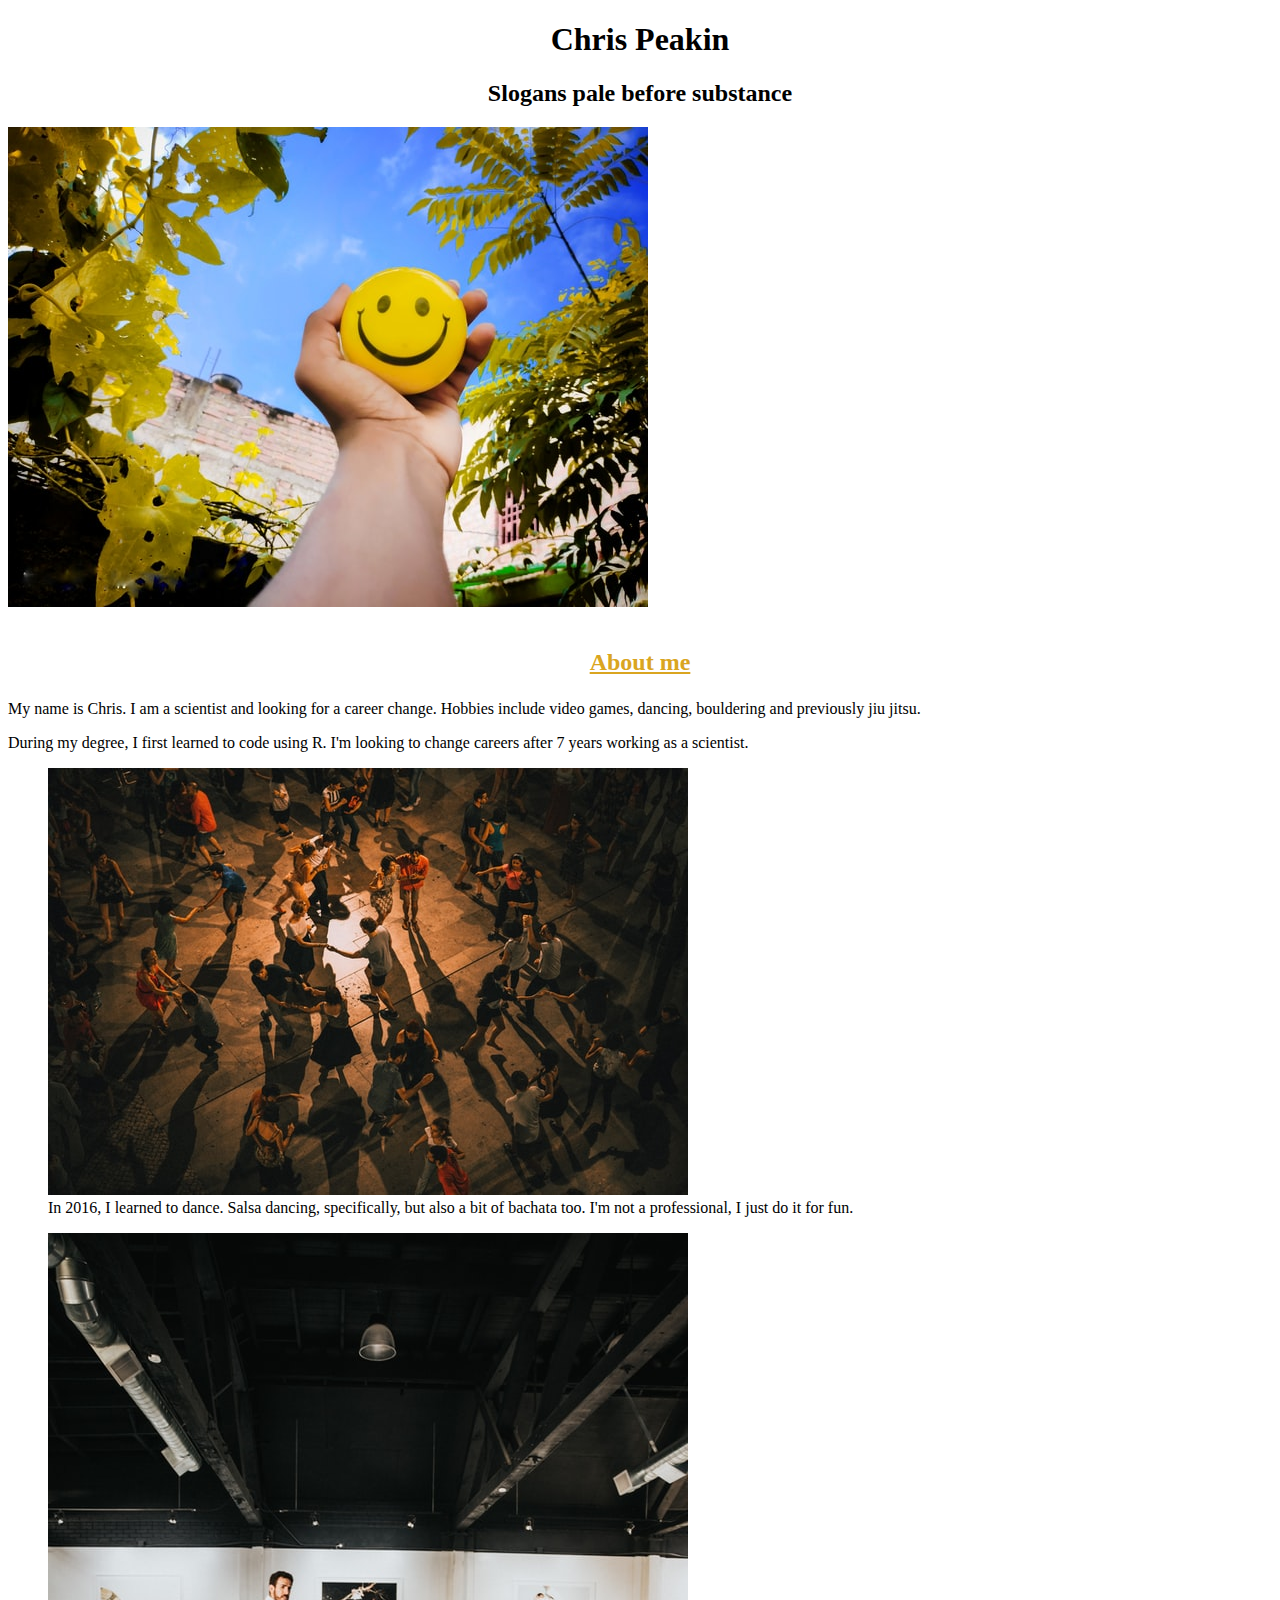
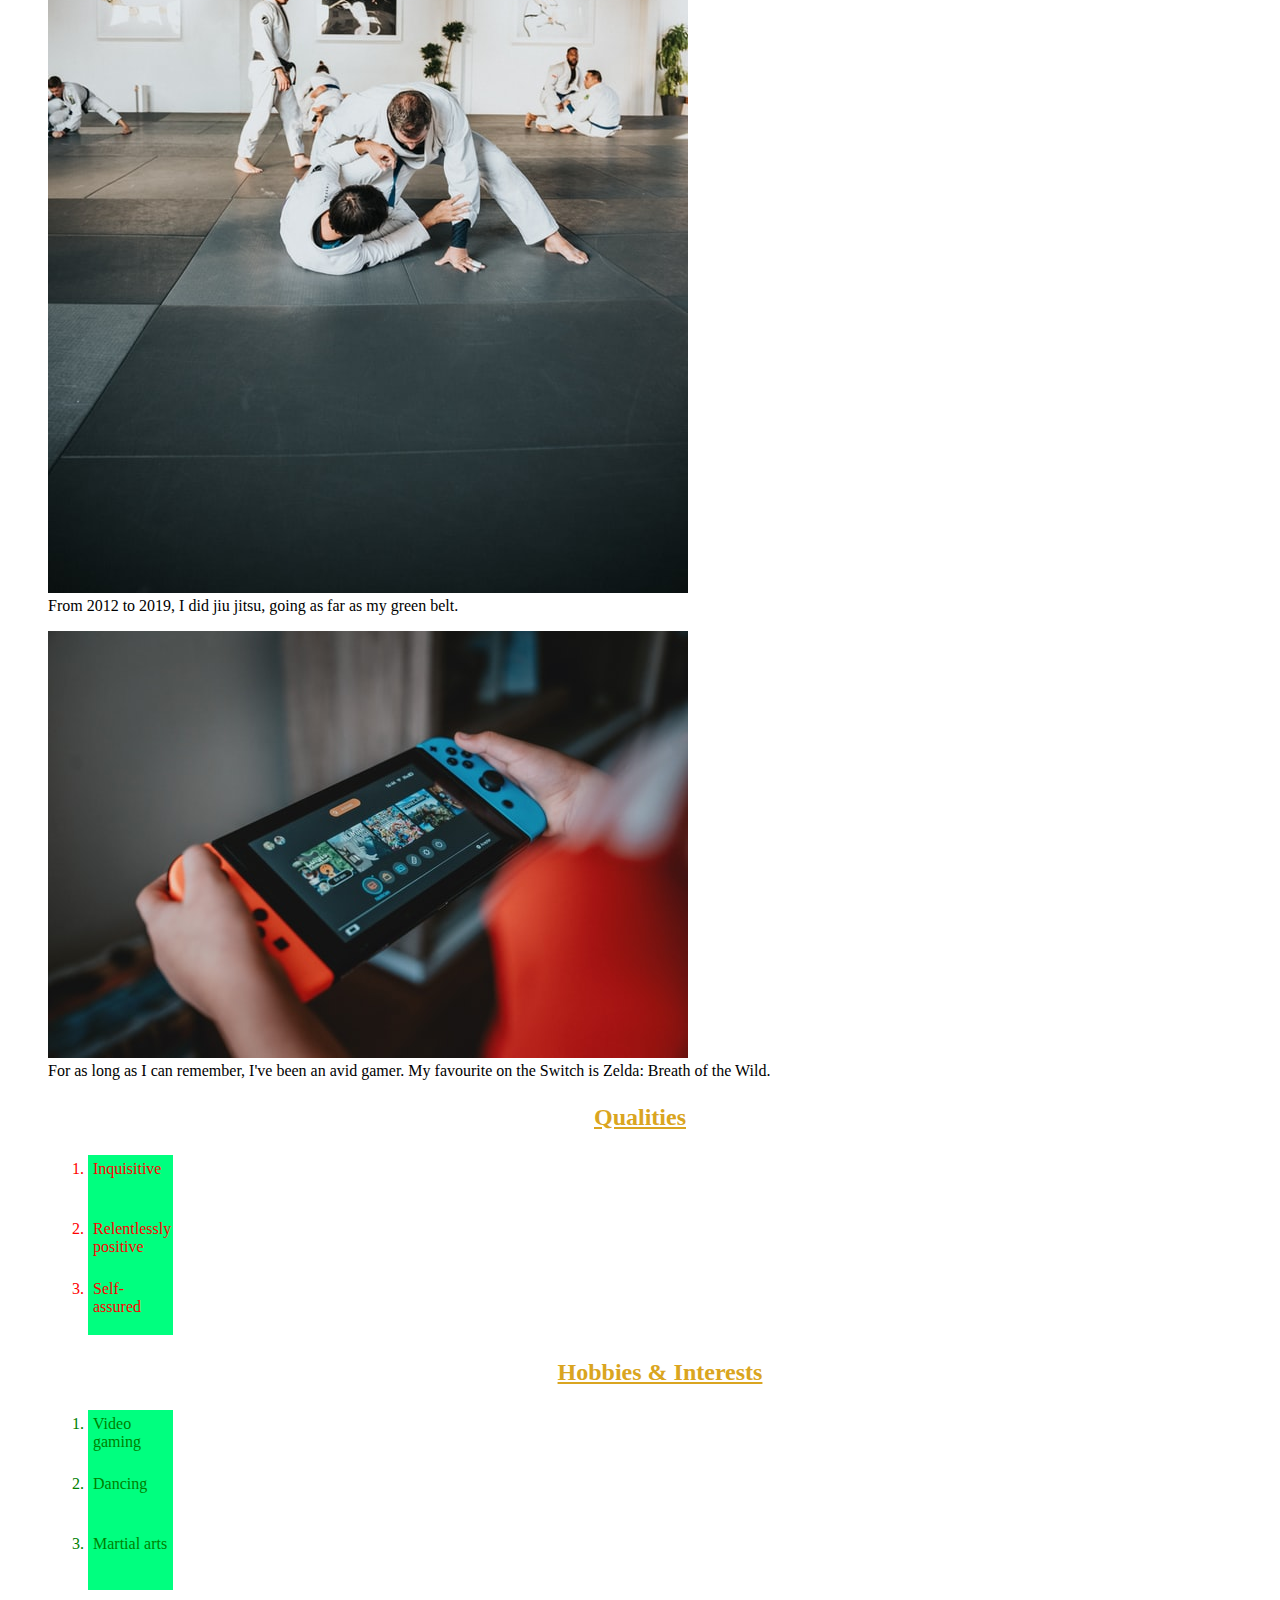
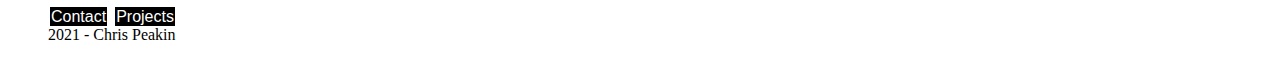
==== index.html @ b06236d5 "updated portfolio" ====
<!DOCTYPE html>
<html>
<head>
    <link rel="stylesheet" type="text/css" href="main.css">
    <title>Chris' Portfolio</title>
    <title></title>
</head>
<body>
    <header>
    <h1>Chris Peakin</h1>
    <h2>Slogans pale before substance</h2>
    <img src="images/me.png" alt="Chris photo" id="picture-of-me">
    </header>
    <br />
    <h3>About me</h3>
    <p>My name is Chris. I am a scientist and looking for a career change. Hobbies include video games, dancing, bouldering and previously jiu jitsu. </p>
    <p>During my degree, I first learned to code using R. I'm looking to change careers after 7 years working as a scientist.</p>
    <figure>
        <img src="images/ardian-lumi-6Woj_wozqmA-unsplash.jpg" alt="Dancing photo">
        <br />
        <figcaption>In 2016, I learned to dance. Salsa dancing, specifically, but also a bit of bachata too. I'm not a professional, I just do it for fun.</figcaption>
    </figure>
    <figure>
        <img src="images/nathan-dumlao-QMhc3D_zwJ0-unsplash.jpg" alt="Martial arts photo">
        <br />
        <figcaption>From 2012 to 2019, I did jiu jitsu, going as far as my green belt.</figcaption>
    </figure>
    <figure>
        <img src="images/alvaro-reyes-NOBH7Rq7ZN8-unsplash.jpg" alt="Switch photo">
        <br />
        <figcaption>For as long as I can remember, I've been an avid gamer. My favourite on the Switch is Zelda: Breath of the Wild.</figcaption>
    </figure>
    <h3>Qualities</h3>
        <ol class="quality">
        <ol>
            <li>Inquisitive</li>
            <li>Relentlessly positive</li>
            <li>Self-assured</li>
        </ol>
    <h3>Hobbies & Interests</h3>
    <ol class="hobby">
        <li>Video gaming</li>
        <li>Dancing</li>
        <li>Martial arts</li> 
    </ol>  
        <br/>
    <a href="./pages/contact.html" class="button">Contact</a>
    <a href="./pages/projects.html" class="button">Projects</a> 
    <br/>
    <footer>2021 - Chris Peakin</footer>
</body>
</html>
---- main.css ----
*{
    font-family: calibri;
}

#picture-of-me {
    display: flex;
    justify-content: right;
}

h1{
    text-align: center;
}

h2{
    text-align: center;
}

h3 {
    text-align: center;
    color: goldenrod;
    text-decoration: underline;
    font-size: 24px;
}

.quality li{
    width: 75px;
    height: 50px;
    padding: 5px;
    background-color: springgreen;
    color: red;
}

.hobby li{
    color: green;
}

.button {
    text-decoration: none;
    font-family: Verdana, Geneva, Tahoma, sans-serif;
    background-color: black;
    color: white;
    border: 2px solid white;
    padding: 1px;
}

.button:hover{
    background-color: white;
    color: black;
    border: 2px solid black;
}
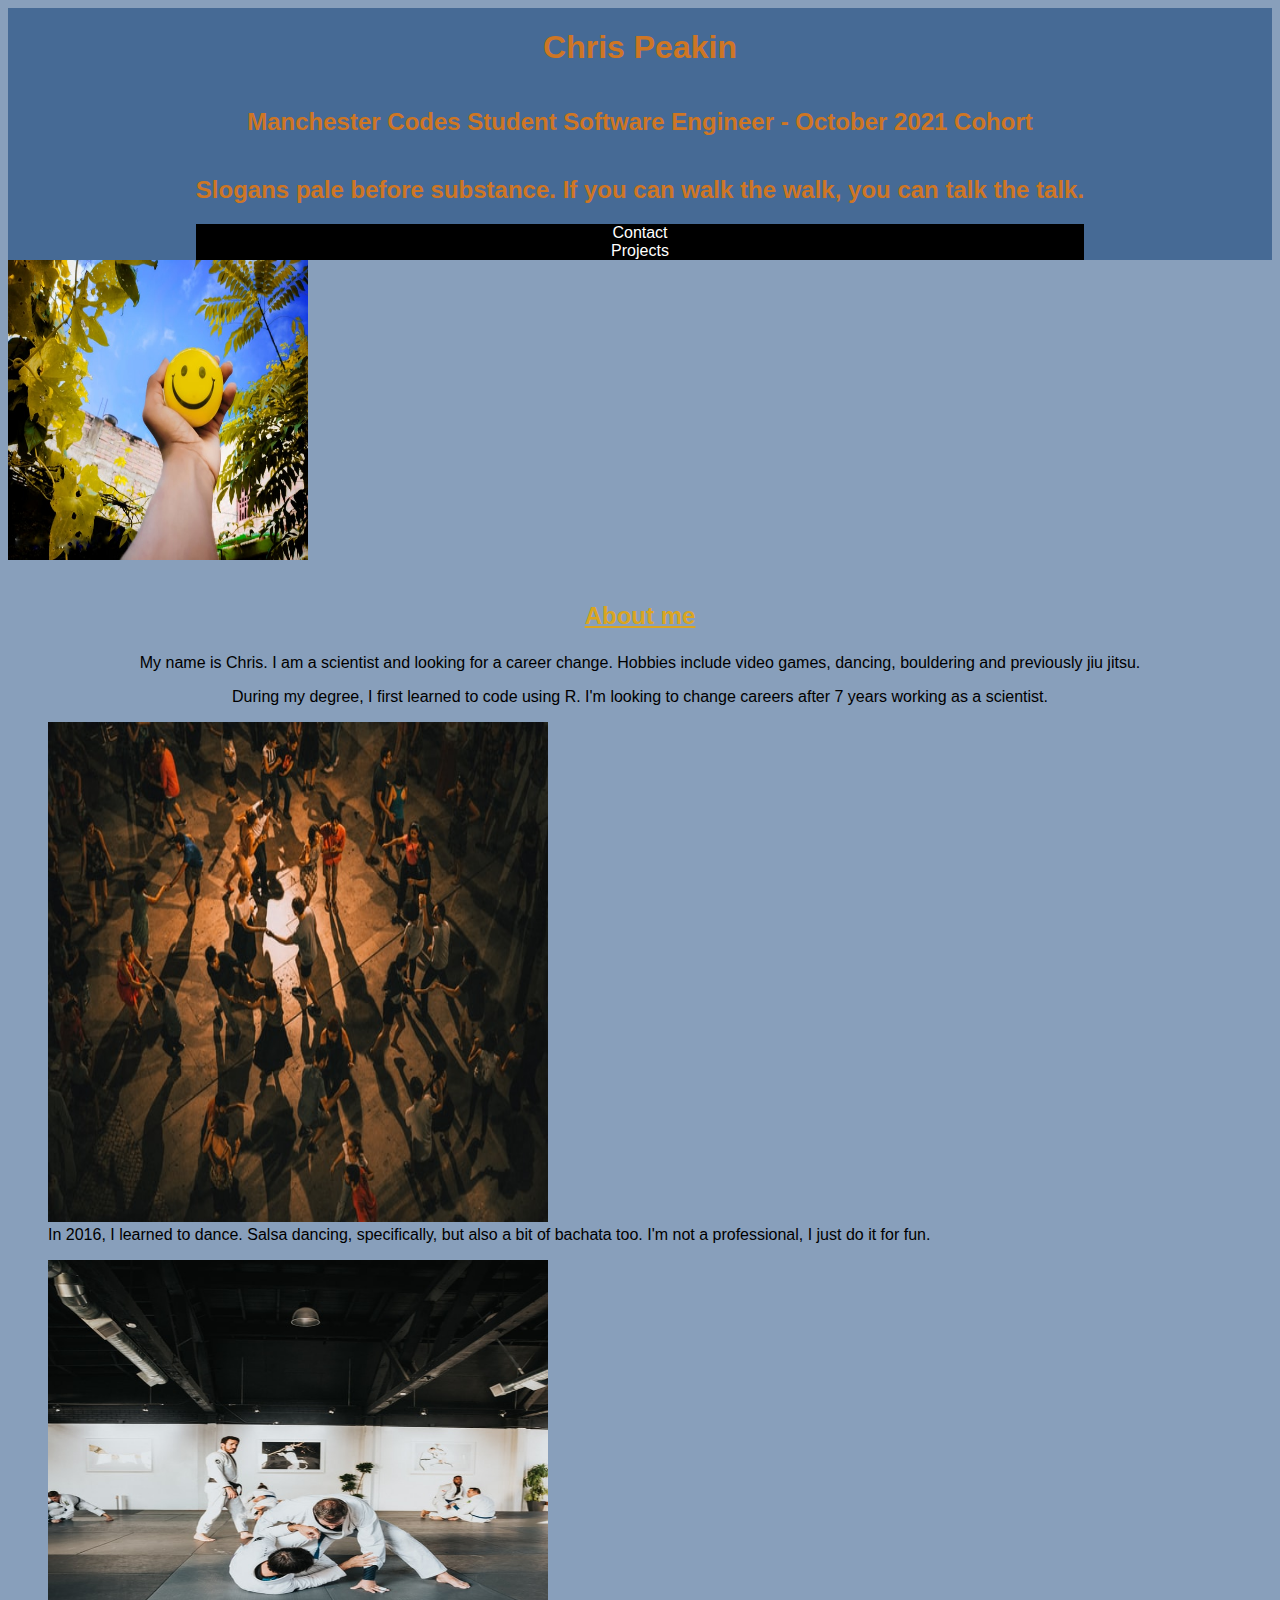
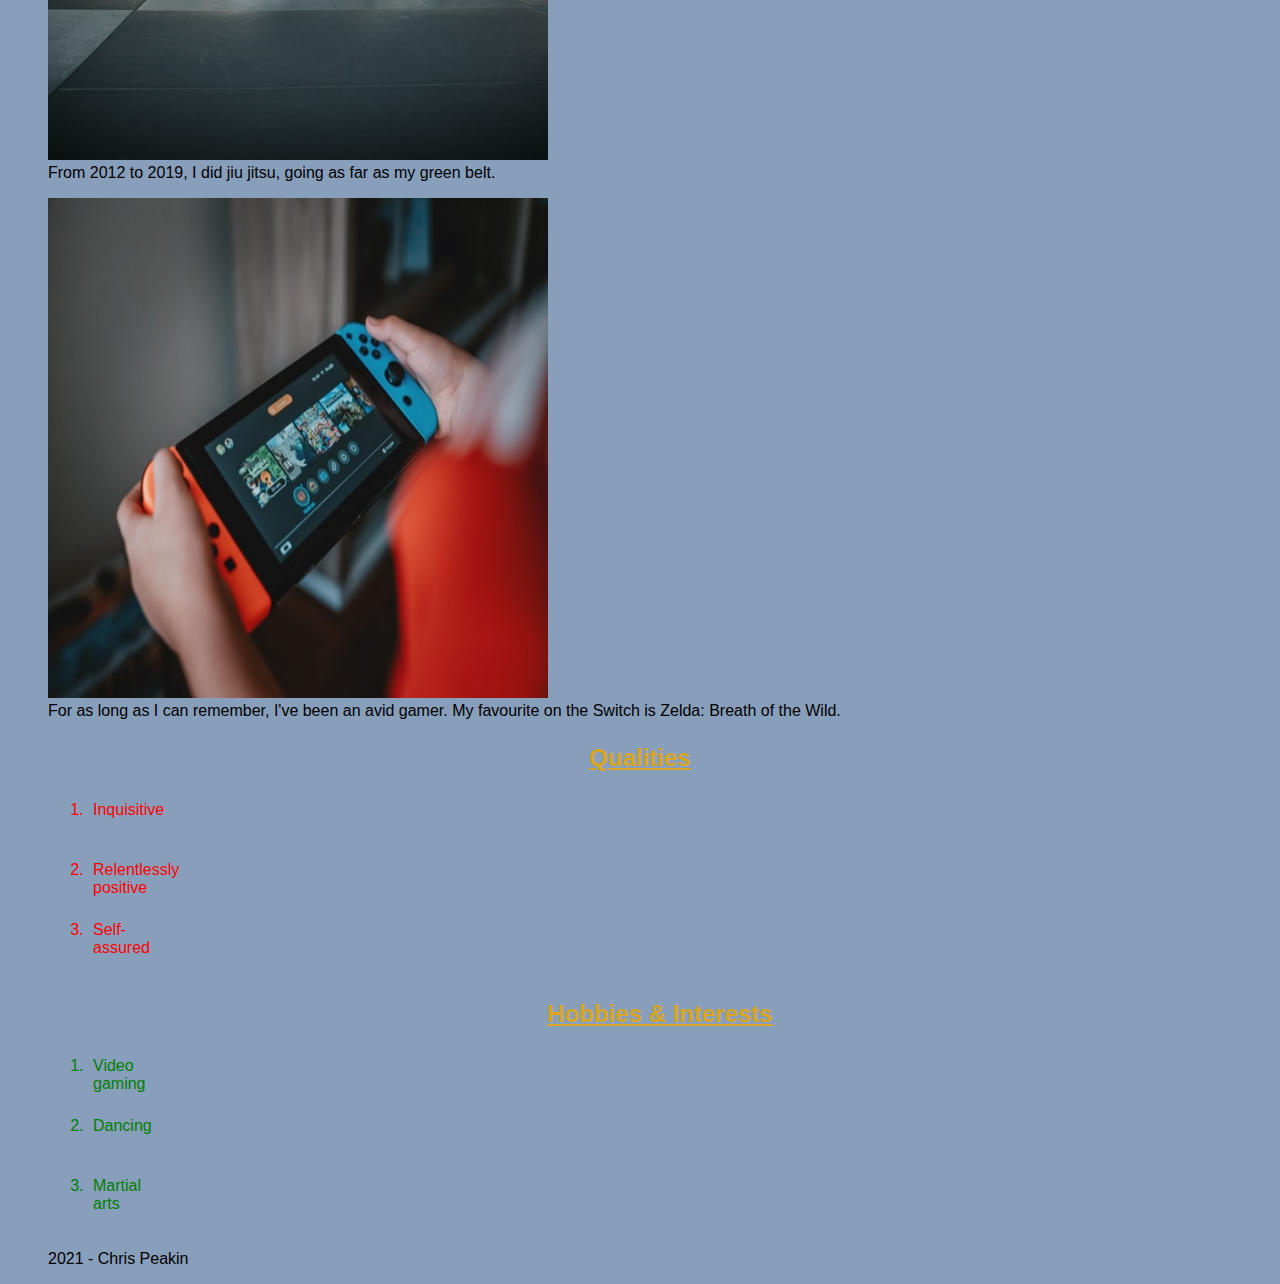
==== commit 37dd288b: "updated portfolio for now" ====
--- a/index.html
+++ b/index.html
@@ -3,30 +3,34 @@
 <head>
     <link rel="stylesheet" type="text/css" href="main.css">
     <title>Chris' Portfolio</title>
-    <title></title>
 </head>
 <body>
     <header>
     <h1>Chris Peakin</h1>
-    <h2>Slogans pale before substance</h2>
-    <img src="images/me.png" alt="Chris photo" id="picture-of-me">
+    <h2>Manchester Codes Student Software Engineer - October 2021 Cohort</h2>
+    <h2>Slogans pale before substance. If you can walk the walk, you can talk the talk.</h2>
+    <a href="./pages/contact.html" class="button">Contact</a>
+    <a href="./pages/projects.html" class="button">Projects</a> 
     </header>
+    <div id="picture-of-me">
+        <img src="images/me.png" alt="Chris photo">
+    </div>
     <br />
     <h3>About me</h3>
     <p>My name is Chris. I am a scientist and looking for a career change. Hobbies include video games, dancing, bouldering and previously jiu jitsu. </p>
     <p>During my degree, I first learned to code using R. I'm looking to change careers after 7 years working as a scientist.</p>
     <figure>
-        <img src="images/ardian-lumi-6Woj_wozqmA-unsplash.jpg" alt="Dancing photo">
+        <img src="images/ardian-lumi-6Woj_wozqmA-unsplash.jpg" alt="Dancing photo" class="resize-image">
         <br />
         <figcaption>In 2016, I learned to dance. Salsa dancing, specifically, but also a bit of bachata too. I'm not a professional, I just do it for fun.</figcaption>
     </figure>
     <figure>
-        <img src="images/nathan-dumlao-QMhc3D_zwJ0-unsplash.jpg" alt="Martial arts photo">
+        <img src="images/nathan-dumlao-QMhc3D_zwJ0-unsplash.jpg" alt="Martial arts photo" class="resize-image">
         <br />
         <figcaption>From 2012 to 2019, I did jiu jitsu, going as far as my green belt.</figcaption>
     </figure>
     <figure>
-        <img src="images/alvaro-reyes-NOBH7Rq7ZN8-unsplash.jpg" alt="Switch photo">
+        <img src="images/alvaro-reyes-NOBH7Rq7ZN8-unsplash.jpg" alt="Switch photo" class="resize-image">
         <br />
         <figcaption>For as long as I can remember, I've been an avid gamer. My favourite on the Switch is Zelda: Breath of the Wild.</figcaption>
     </figure>
@@ -43,9 +47,6 @@
         <li>Dancing</li>
         <li>Martial arts</li> 
     </ol>  
-        <br/>
-    <a href="./pages/contact.html" class="button">Contact</a>
-    <a href="./pages/projects.html" class="button">Projects</a> 
     <br/>
     <footer>2021 - Chris Peakin</footer>
 </body>
--- a/main.css
+++ b/main.css
@@ -1,18 +1,29 @@
 *{
-    font-family: calibri;
+    font-family: 'Trebuchet MS', 'Lucida Sans Unicode', 'Lucida Grande', 'Lucida Sans', Arial, sans-serif;
 }
 
-#picture-of-me {
-    display: flex;
-    justify-content: right;
+body{
+    background-color: #466a95a4;
 }
 
-h1{
-    text-align: center;
+header{
+    position: sticky;
+    display: grid;
+    justify-content: center;
+    background-color: #466a95;
 }
 
-h2{
+#picture-of-me img {
+    display: flex;
+    flex-direction: row;
+    justify-items: center;
+    height: 300px;
+    width: 300px;
+}
+
+h1, h2{
     text-align: center;
+    color: rgb(206, 118, 36)
 }
 
 h3 {
@@ -22,11 +33,18 @@
     font-size: 24px;
 }
 
+p{
+    text-align: center;
+}
+
+figure{
+    align-items: center;
+}
+
 .quality li{
     width: 75px;
     height: 50px;
     padding: 5px;
-    background-color: springgreen;
     color: red;
 }
 
@@ -34,13 +52,19 @@
     color: green;
 }
 
+.resize-image{
+    height: 500px;
+    width: 500px;
+}
+
+
 .button {
     text-decoration: none;
     font-family: Verdana, Geneva, Tahoma, sans-serif;
     background-color: black;
     color: white;
-    border: 2px solid white;
-    padding: 1px;
+    display: flex;
+    justify-content: center;
 }
 
 .button:hover{
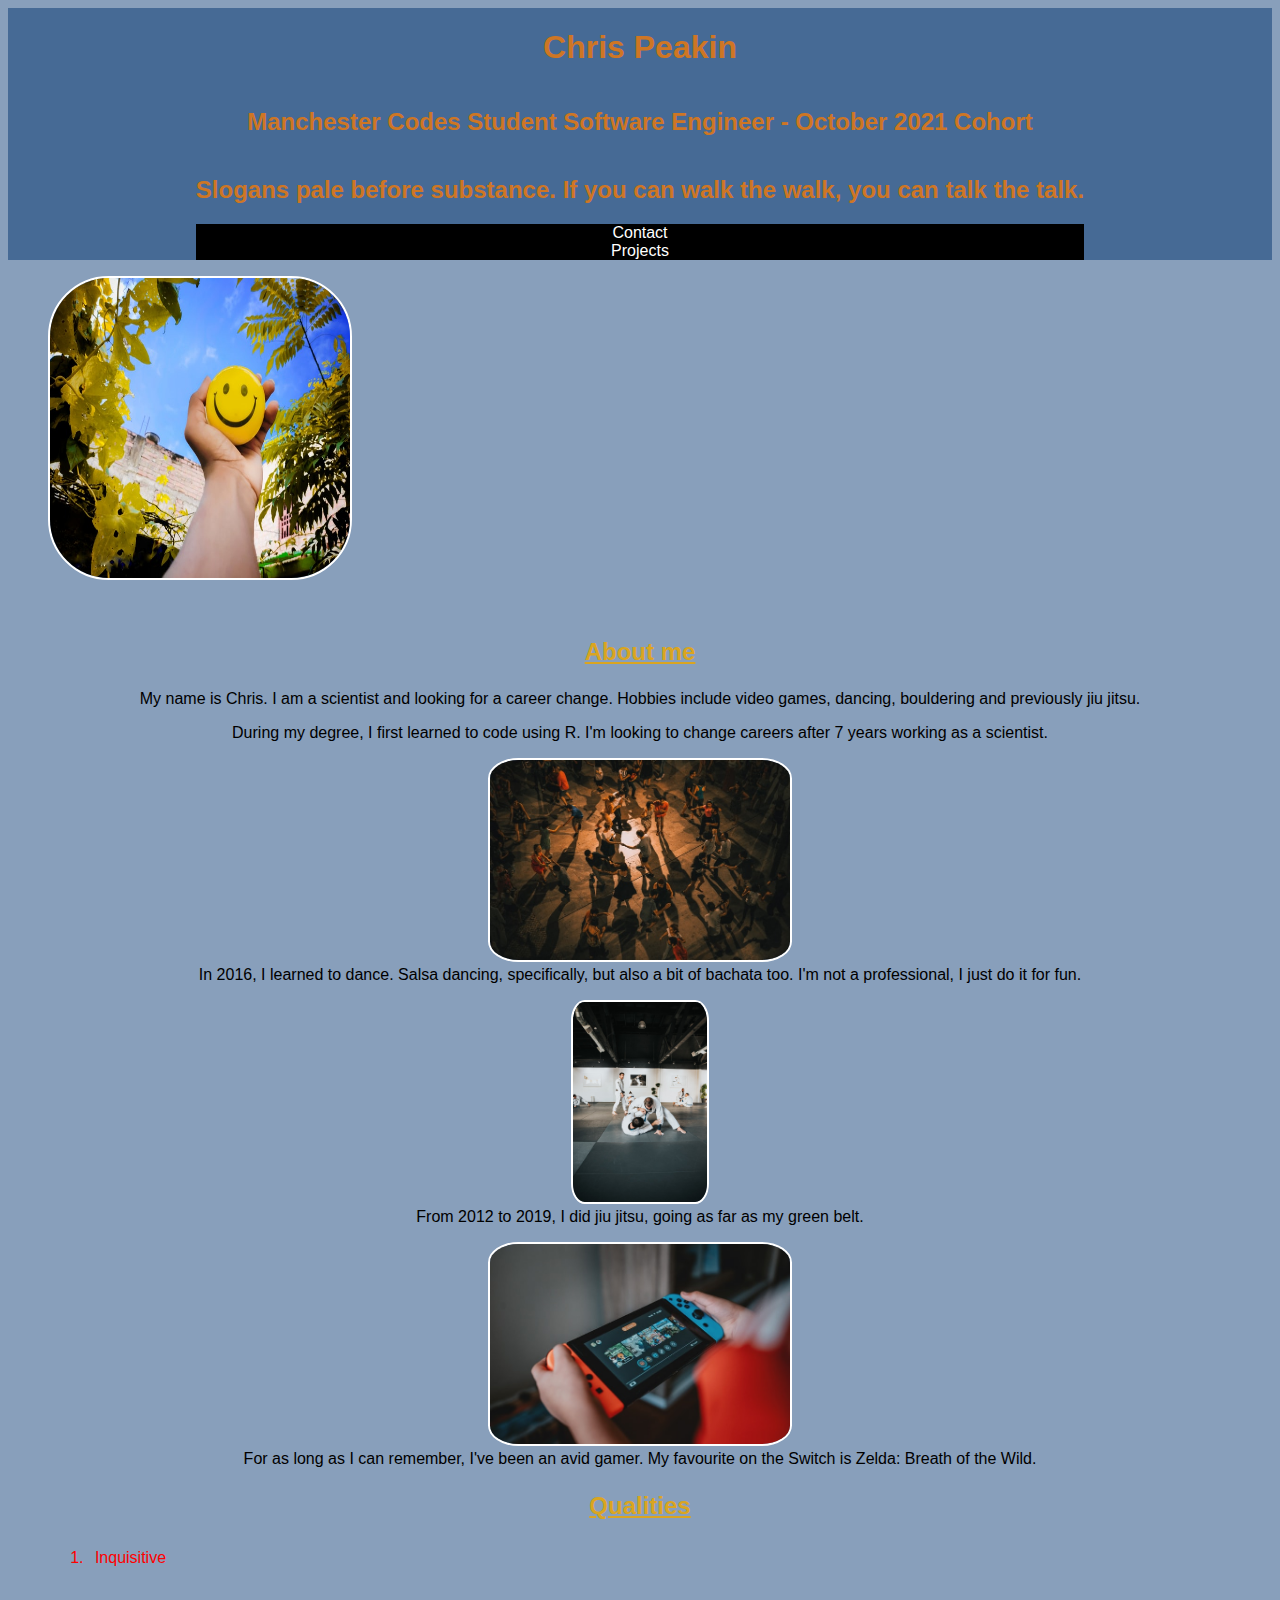
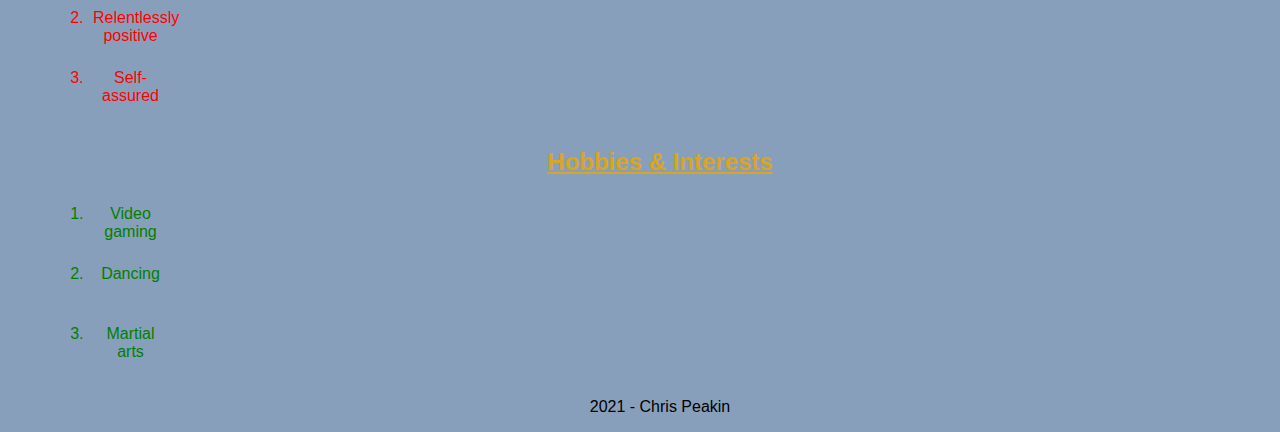
==== commit b5262d49: "updated portfolio" ====
--- a/index.html
+++ b/index.html
@@ -12,9 +12,9 @@
     <a href="./pages/contact.html" class="button">Contact</a>
     <a href="./pages/projects.html" class="button">Projects</a> 
     </header>
-    <div id="picture-of-me">
+    <figure id="picture-of-me">
         <img src="images/me.png" alt="Chris photo">
-    </div>
+    </figure>
     <br />
     <h3>About me</h3>
     <p>My name is Chris. I am a scientist and looking for a career change. Hobbies include video games, dancing, bouldering and previously jiu jitsu. </p>
--- a/main.css
+++ b/main.css
@@ -3,6 +3,8 @@
 }
 
 body{
+    display: block;
+    align-items: center;
     background-color: #466a95a4;
 }
 
@@ -14,9 +16,12 @@
 }
 
 #picture-of-me img {
-    display: flex;
-    flex-direction: row;
-    justify-items: center;
+    display: block;
+    flex-direction: column;
+    text-align: center;
+    align-items: center;
+    border-radius: 20%;
+    border: solid white 2px;
     height: 300px;
     width: 300px;
 }
@@ -33,12 +38,17 @@
     font-size: 24px;
 }
 
+ol{
+    text-align: center;
+}
+
 p{
     text-align: center;
 }
 
 figure{
     align-items: center;
+    text-align: center;
 }
 
 .quality li{
@@ -53,8 +63,10 @@
 }
 
 .resize-image{
-    height: 500px;
-    width: 500px;
+    height: 200px;
+    width: 200x;
+    border-radius: 10%;
+    border: solid white 2px;
 }
 
 
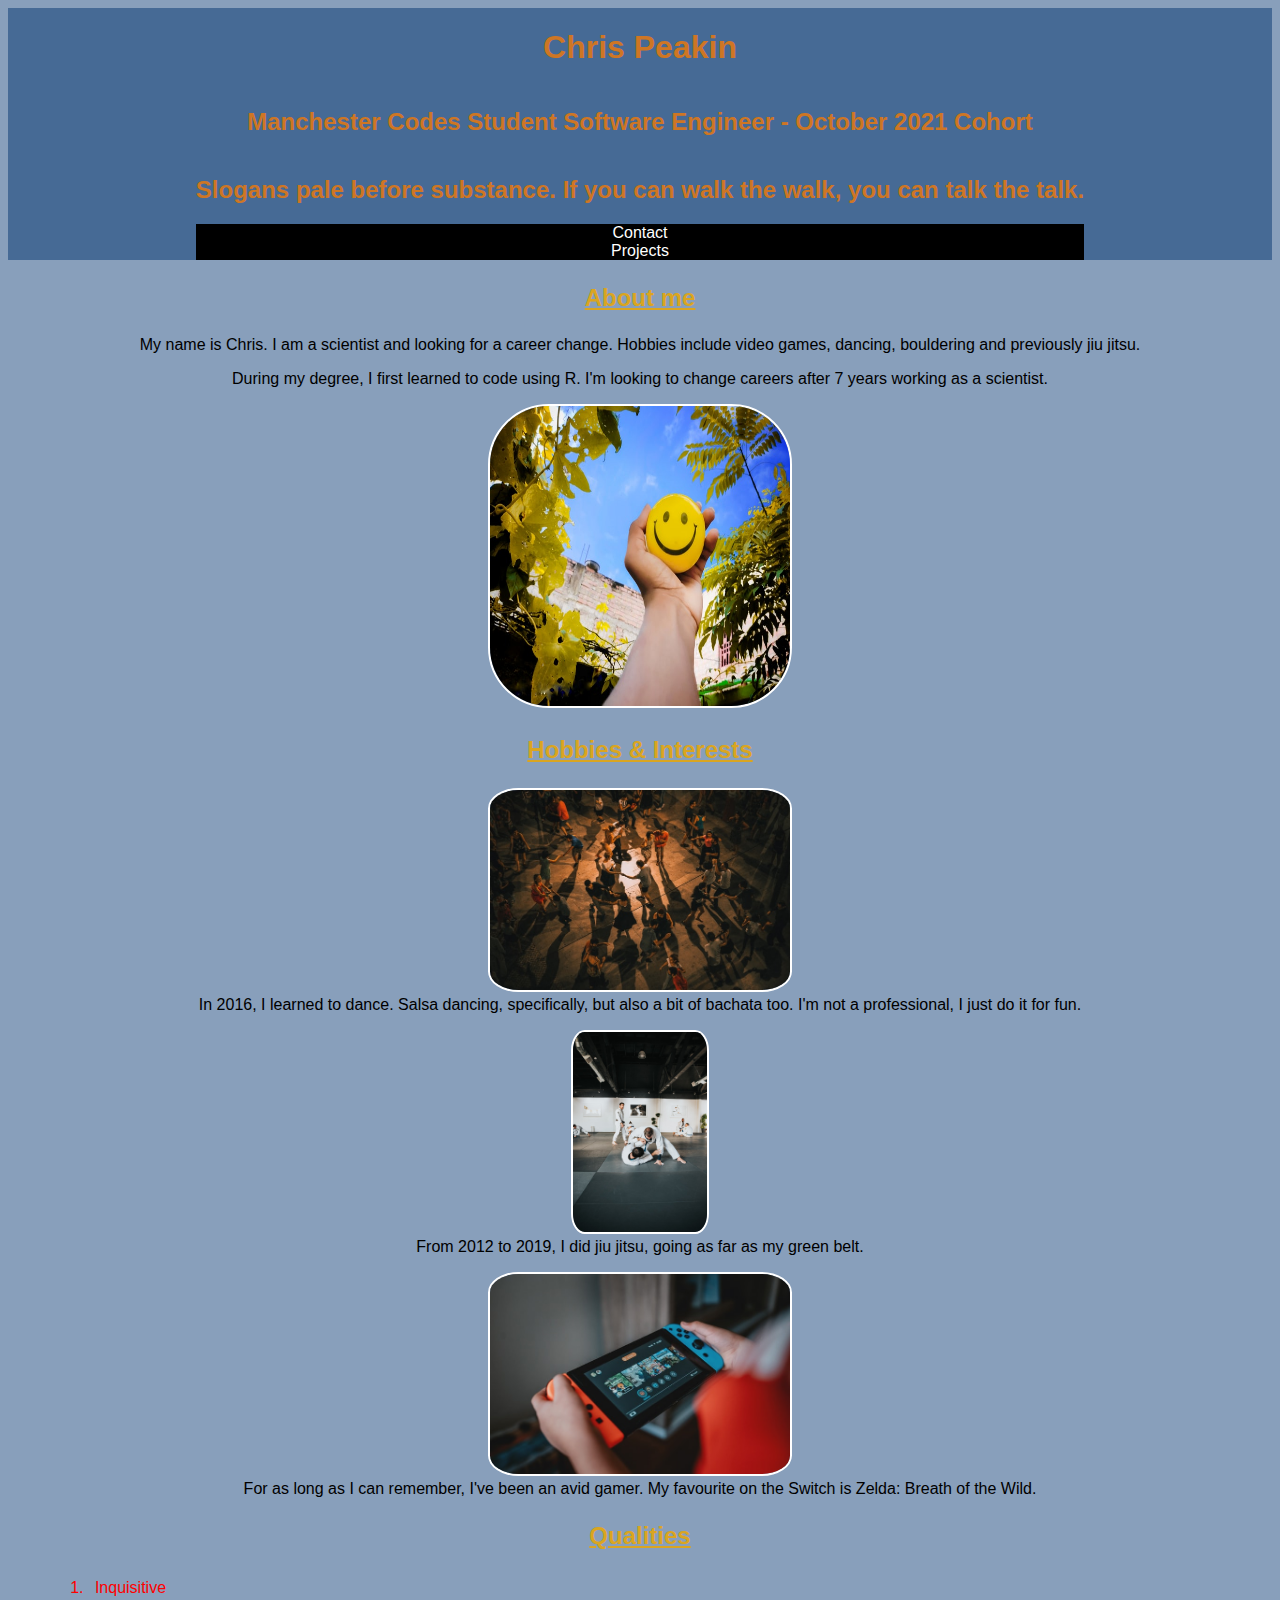
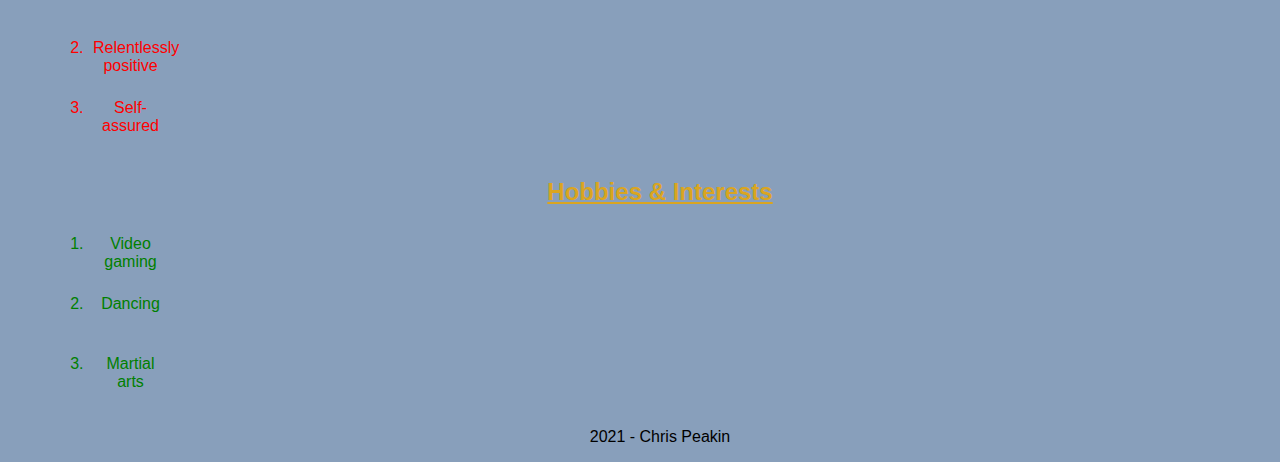
==== commit 5b06e9e8: "updated portfolio" ====
--- a/index.html
+++ b/index.html
@@ -12,24 +12,24 @@
     <a href="./pages/contact.html" class="button">Contact</a>
     <a href="./pages/projects.html" class="button">Projects</a> 
     </header>
+    <h3>About me</h3>
+    <p>My name is Chris. I am a scientist and looking for a career change. Hobbies include video games, dancing, bouldering and previously jiu jitsu. </p>
+    <p>During my degree, I first learned to code using R. I'm looking to change careers after 7 years working as a scientist.</p>
     <figure id="picture-of-me">
         <img src="images/me.png" alt="Chris photo">
     </figure>
-    <br />
-    <h3>About me</h3>
-    <p>My name is Chris. I am a scientist and looking for a career change. Hobbies include video games, dancing, bouldering and previously jiu jitsu. </p>
-    <p>During my degree, I first learned to code using R. I'm looking to change careers after 7 years working as a scientist.</p>
+    <h3>Hobbies & Interests</h3>
     <figure>
         <img src="images/ardian-lumi-6Woj_wozqmA-unsplash.jpg" alt="Dancing photo" class="resize-image">
         <br />
         <figcaption>In 2016, I learned to dance. Salsa dancing, specifically, but also a bit of bachata too. I'm not a professional, I just do it for fun.</figcaption>
     </figure>
-    <figure>
+<figure>
         <img src="images/nathan-dumlao-QMhc3D_zwJ0-unsplash.jpg" alt="Martial arts photo" class="resize-image">
         <br />
         <figcaption>From 2012 to 2019, I did jiu jitsu, going as far as my green belt.</figcaption>
     </figure>
-    <figure>
+<figure>
         <img src="images/alvaro-reyes-NOBH7Rq7ZN8-unsplash.jpg" alt="Switch photo" class="resize-image">
         <br />
         <figcaption>For as long as I can remember, I've been an avid gamer. My favourite on the Switch is Zelda: Breath of the Wild.</figcaption>
--- a/main.css
+++ b/main.css
@@ -16,10 +16,6 @@
 }
 
 #picture-of-me img {
-    display: block;
-    flex-direction: column;
-    text-align: center;
-    align-items: center;
     border-radius: 20%;
     border: solid white 2px;
     height: 300px;
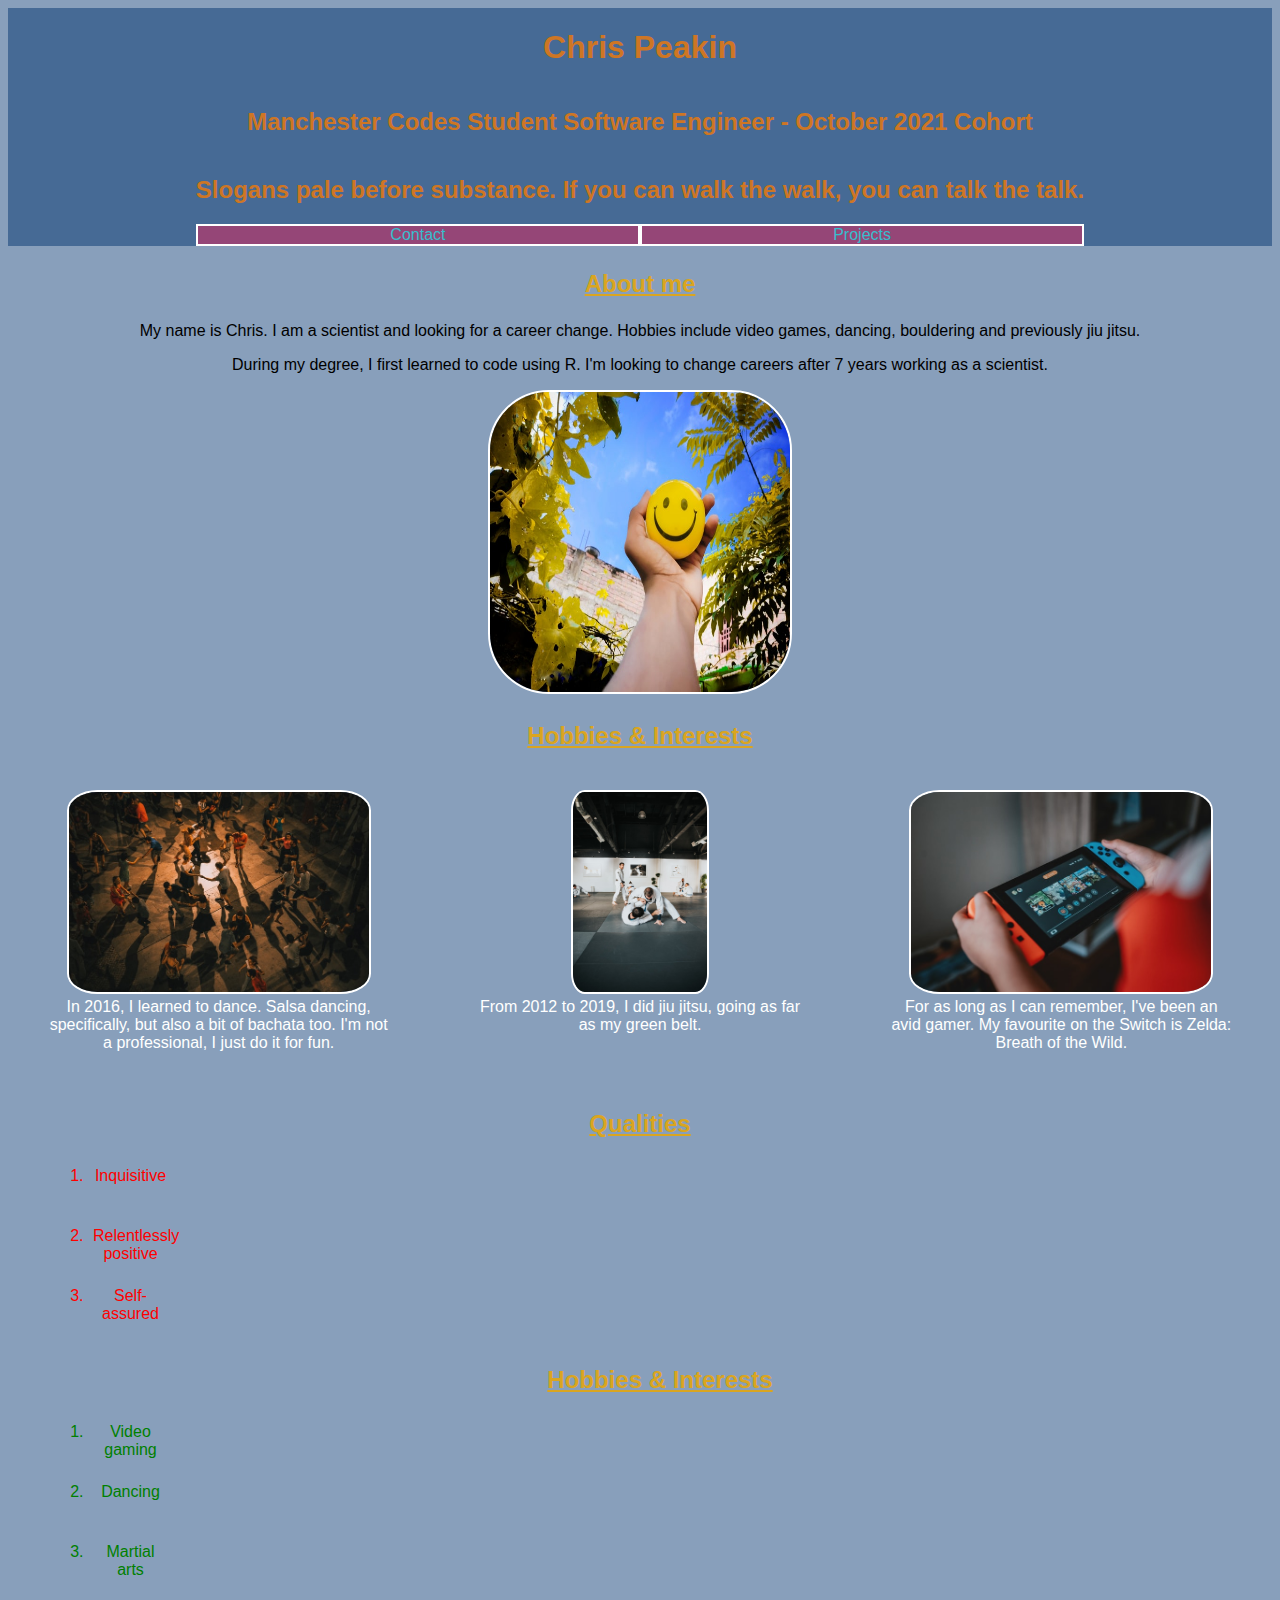
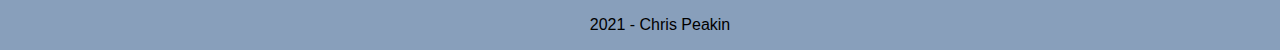
==== commit 331809aa: "updated index with some better spacing, calling it a day for now" ====
--- a/index.html
+++ b/index.html
@@ -9,8 +9,10 @@
     <h1>Chris Peakin</h1>
     <h2>Manchester Codes Student Software Engineer - October 2021 Cohort</h2>
     <h2>Slogans pale before substance. If you can walk the walk, you can talk the talk.</h2>
+    <section class="link-section">
     <a href="./pages/contact.html" class="button">Contact</a>
     <a href="./pages/projects.html" class="button">Projects</a> 
+    </section>
     </header>
     <h3>About me</h3>
     <p>My name is Chris. I am a scientist and looking for a career change. Hobbies include video games, dancing, bouldering and previously jiu jitsu. </p>
@@ -19,21 +21,24 @@
         <img src="images/me.png" alt="Chris photo">
     </figure>
     <h3>Hobbies & Interests</h3>
+    <section class="hobby-section">
     <figure>
         <img src="images/ardian-lumi-6Woj_wozqmA-unsplash.jpg" alt="Dancing photo" class="resize-image">
         <br />
-        <figcaption>In 2016, I learned to dance. Salsa dancing, specifically, but also a bit of bachata too. I'm not a professional, I just do it for fun.</figcaption>
+        <figcaption class="text-under-pics">In 2016, I learned to dance. Salsa dancing, specifically, but also a bit of bachata too. I'm not a professional, I just do it for fun.</figcaption>
     </figure>
 <figure>
         <img src="images/nathan-dumlao-QMhc3D_zwJ0-unsplash.jpg" alt="Martial arts photo" class="resize-image">
         <br />
-        <figcaption>From 2012 to 2019, I did jiu jitsu, going as far as my green belt.</figcaption>
+        <figcaption class="text-under-pics">From 2012 to 2019, I did jiu jitsu, going as far as my green belt.</figcaption>
     </figure>
 <figure>
         <img src="images/alvaro-reyes-NOBH7Rq7ZN8-unsplash.jpg" alt="Switch photo" class="resize-image">
         <br />
-        <figcaption>For as long as I can remember, I've been an avid gamer. My favourite on the Switch is Zelda: Breath of the Wild.</figcaption>
+        <figcaption class="text-under-pics">For as long as I can remember, I've been an avid gamer. My favourite on the Switch is Zelda: Breath of the Wild.</figcaption>
     </figure>
+    </section>
+    <br />
     <h3>Qualities</h3>
         <ol class="quality">
         <ol>
--- a/main.css
+++ b/main.css
@@ -60,24 +60,40 @@
 
 .resize-image{
     height: 200px;
-    width: 200x;
     border-radius: 10%;
     border: solid white 2px;
 }
 
+.text-under-pics{
+    color: white;
+}
+
+.text-under-pics:hover{
+    color: black;
+}
 
 .button {
     text-decoration: none;
     font-family: Verdana, Geneva, Tahoma, sans-serif;
-    background-color: black;
-    color: white;
+    background-color: #954677;
+    color: rgba(0, 253, 253, 0.658);
     display: flex;
     justify-content: center;
+    border: 2px solid white;
 }
 
 .button:hover{
-    background-color: white;
-    color: black;
-    border: 2px solid black;
+    background-color: rgba(0, 253, 253, 0.658);
+    color: #954677;
+    border: 2px solid #954677;
 }
 
+.link-section{
+    display: grid;
+    grid-template-columns: 1fr 1fr;
+}
+
+.hobby-section{
+    display: grid;
+    grid-template-columns: 1fr 1fr 1fr;
+}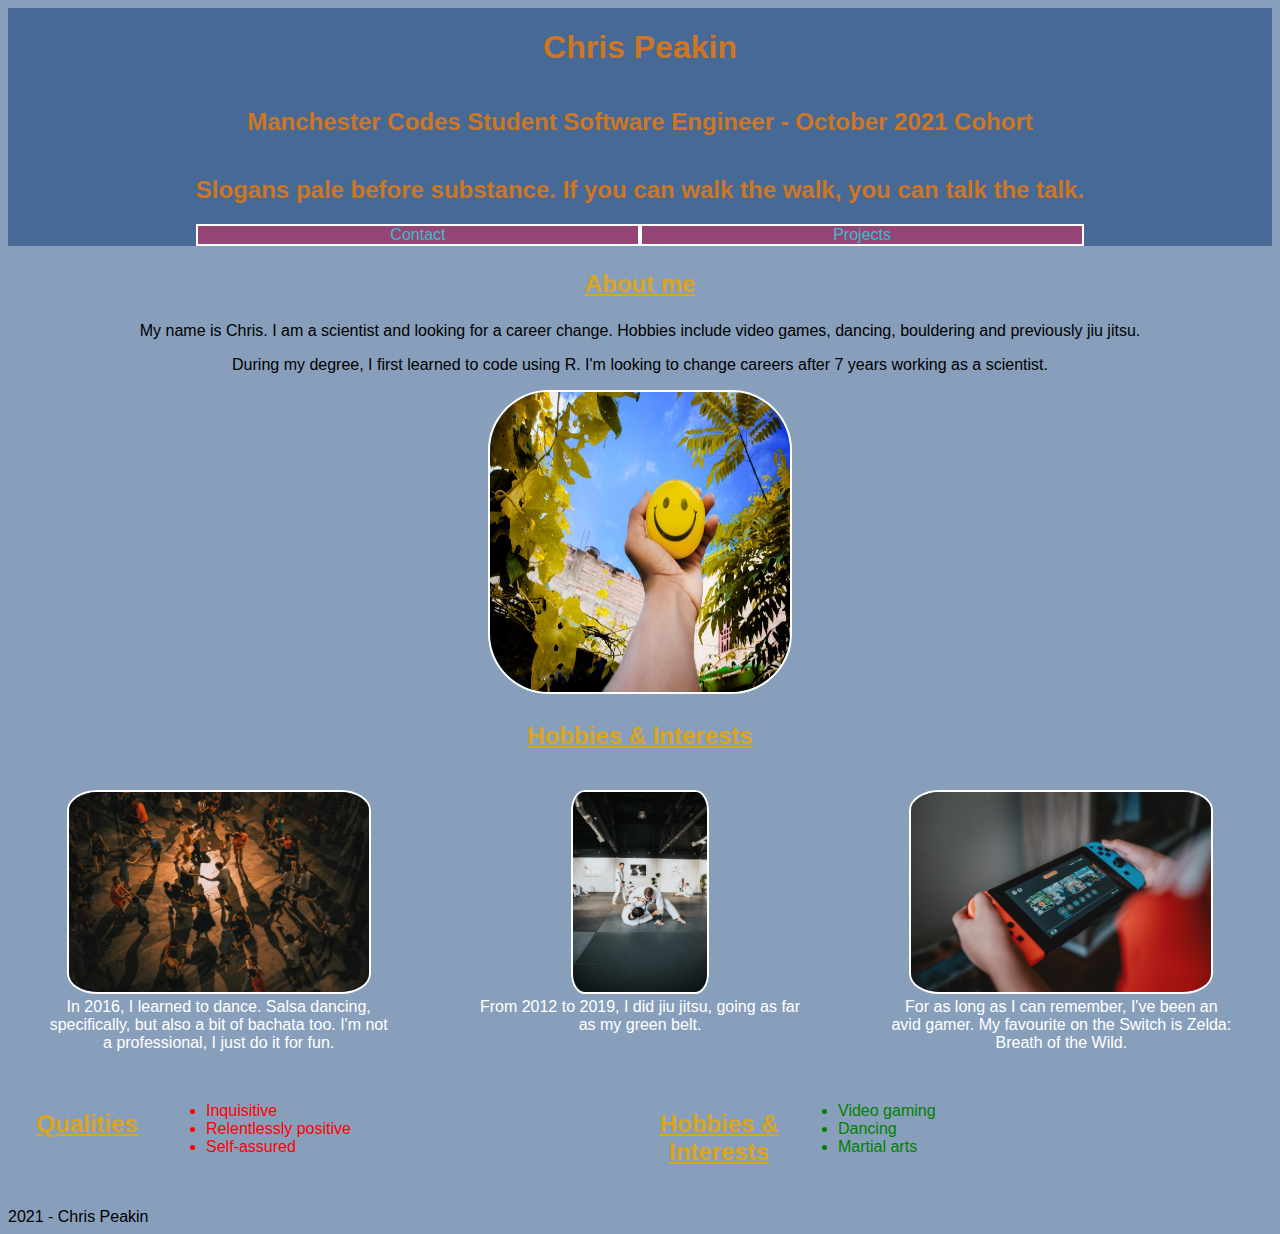
==== commit 304a2e80: "minor changes to layout in qualities section" ====
--- a/index.html
+++ b/index.html
@@ -39,19 +39,20 @@
     </figure>
     </section>
     <br />
+    <section class="qualities-section">
     <h3>Qualities</h3>
-        <ol class="quality">
-        <ol>
+        <ul class="quality">
             <li>Inquisitive</li>
             <li>Relentlessly positive</li>
             <li>Self-assured</li>
-        </ol>
+        </ul>
     <h3>Hobbies & Interests</h3>
-    <ol class="hobby">
+        <ul class="hobby">
         <li>Video gaming</li>
         <li>Dancing</li>
         <li>Martial arts</li> 
-    </ol>  
+        </ul>  
+    </section>
     <br/>
     <footer>2021 - Chris Peakin</footer>
 </body>
--- a/main.css
+++ b/main.css
@@ -3,8 +3,6 @@
 }
 
 body{
-    display: block;
-    align-items: center;
     background-color: #466a95a4;
 }
 
@@ -34,10 +32,6 @@
     font-size: 24px;
 }
 
-ol{
-    text-align: center;
-}
-
 p{
     text-align: center;
 }
@@ -48,9 +42,6 @@
 }
 
 .quality li{
-    width: 75px;
-    height: 50px;
-    padding: 5px;
     color: red;
 }
 
@@ -96,4 +87,9 @@
 .hobby-section{
     display: grid;
     grid-template-columns: 1fr 1fr 1fr;
+}
+
+.qualities-section{
+    display: grid;
+    grid-template-columns: 1fr 3fr 1fr 3fr;
 }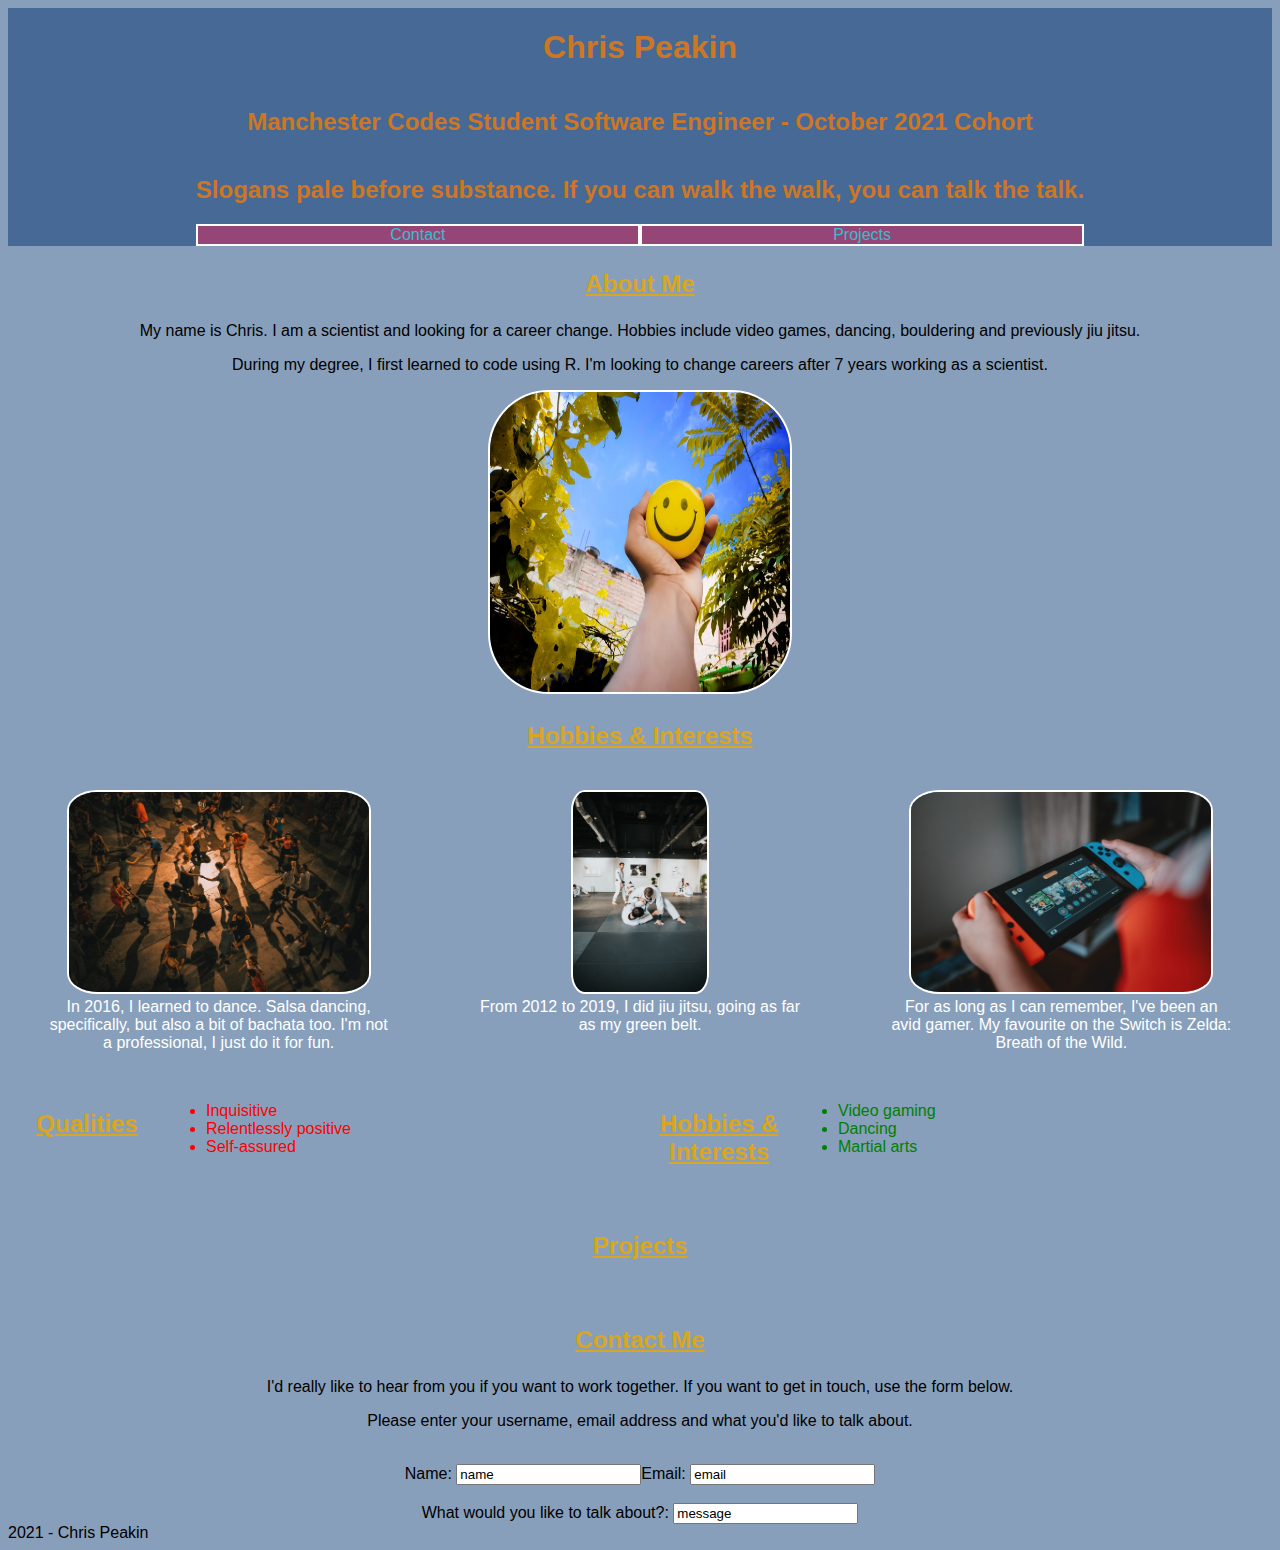
==== commit b764dad4: "incorporated contact/projects into main" ====
--- a/index.html
+++ b/index.html
@@ -54,6 +54,35 @@
         </ul>  
     </section>
     <br/>
+<section class="project-section">
+<h3>Projects</h3>
+
+</section>
+<br/>
+<section class="contact-section-alpha">
+    <h3>Contact me</h3>
+    <p>I'd really like to hear from you if you want to work together. If you want to get in touch, use the form below.</p>
+    <p>Please enter your username, email address and what you'd like to talk about.</p>
+    <br />
+</section>
+<section class="contact-section-omega">
+    <label>
+        Name:
+        <input type="text" value="name">
+    </label>
+    <br />
+    <label>
+        Email:
+        <input type="email" value="email">
+    </label>
+    </section>
+    <br />
+    <section class="contact-section-delta">
+    <label>
+        What would you like to talk about?:
+        <input type="text" value="message">
+    </label>
+</section>
     <footer>2021 - Chris Peakin</footer>
 </body>
 </html>--- a/main.css
+++ b/main.css
@@ -29,6 +29,7 @@
     text-align: center;
     color: goldenrod;
     text-decoration: underline;
+    text-transform: capitalize;
     font-size: 24px;
 }
 
@@ -92,4 +93,14 @@
 .qualities-section{
     display: grid;
     grid-template-columns: 1fr 3fr 1fr 3fr;
+}
+
+.contact-section-omega{
+    display: flex;
+    justify-content: center;
+}
+
+.contact-section-delta{
+    display: flex;
+    justify-content: center;
 }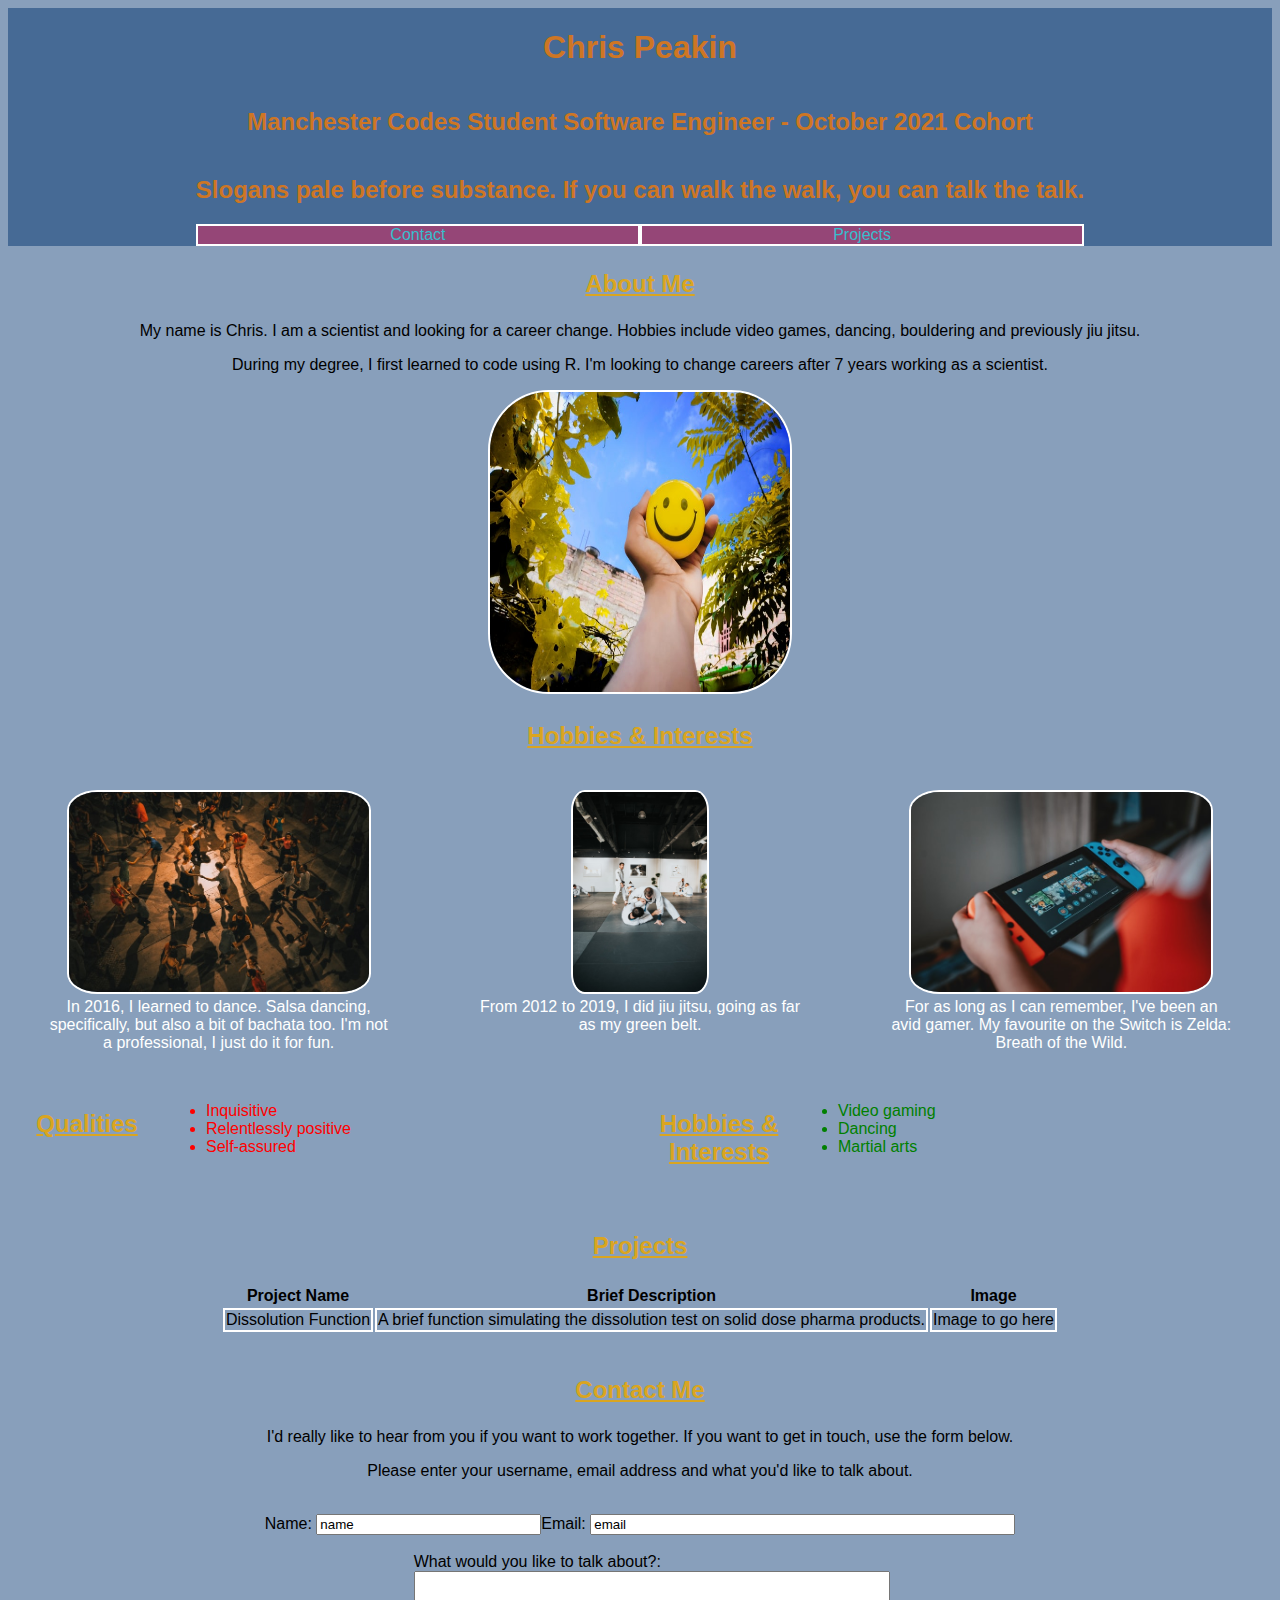
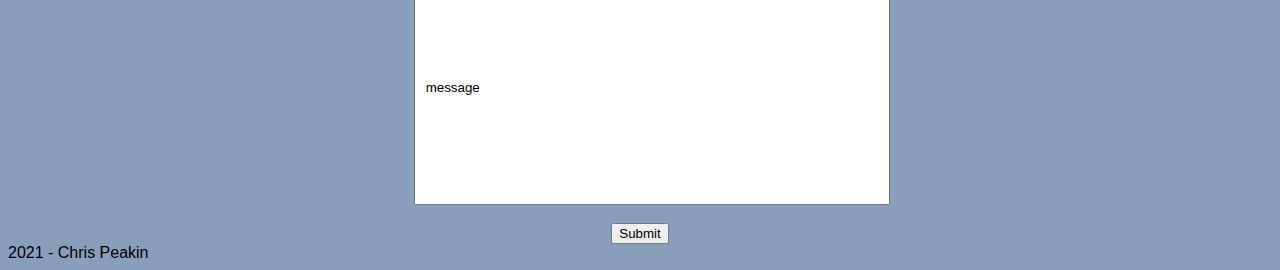
==== commit 50afac3a: "incorporated contacts/projects into portfolio with some additional refinements" ====
--- a/index.html
+++ b/index.html
@@ -10,8 +10,8 @@
     <h2>Manchester Codes Student Software Engineer - October 2021 Cohort</h2>
     <h2>Slogans pale before substance. If you can walk the walk, you can talk the talk.</h2>
     <section class="link-section">
-    <a href="./pages/contact.html" class="button">Contact</a>
-    <a href="./pages/projects.html" class="button">Projects</a> 
+    <a href="#contact-me-id" class="button">Contact</a>
+    <a href="#projects-id" class="button">Projects</a> 
     </section>
     </header>
     <h3>About me</h3>
@@ -55,12 +55,23 @@
     </section>
     <br/>
 <section class="project-section">
-<h3>Projects</h3>
-
+<h3 id="projects-id">Projects</h3>
+<table class="table-class">
+    <tr class="table-row">
+        <th>Project Name</th>
+        <th>Brief Description</th>
+        <th>Image</th>
+    </tr>
+    <tr class="table-row">
+        <td>Dissolution Function</td>
+        <td>A brief function simulating the dissolution test on solid dose pharma products.</td>
+        <td>Image to go here</td>
+    </tr>
+</table>
 </section>
 <br/>
 <section class="contact-section-alpha">
-    <h3>Contact me</h3>
+    <h3 id="contact-me-id">Contact me</h3>
     <p>I'd really like to hear from you if you want to work together. If you want to get in touch, use the form below.</p>
     <p>Please enter your username, email address and what you'd like to talk about.</p>
     <br />
@@ -68,20 +79,24 @@
 <section class="contact-section-omega">
     <label>
         Name:
-        <input type="text" value="name">
+        <input type="text" value="name" size="25">
     </label>
     <br />
     <label>
         Email:
-        <input type="email" value="email">
+        <input type="email" value="email" size="50">
     </label>
     </section>
     <br />
     <section class="contact-section-delta">
     <label>
         What would you like to talk about?:
-        <input type="text" value="message">
+        <input type="text" value="message" id="message-box">
     </label>
+</section>
+<br/>
+<section id="submit-button">
+<input type="submit" value="Submit">
 </section>
     <footer>2021 - Chris Peakin</footer>
 </body>
--- a/main.css
+++ b/main.css
@@ -103,4 +103,36 @@
 .contact-section-delta{
     display: flex;
     justify-content: center;
+}
+
+#message-box{
+    padding: 15px 10px;
+    width: 100%;
+    height: 200px;
+}
+
+#submit-button {
+    display: flex;
+    justify-content: center;
+}
+
+.table-class {
+    display: flex;
+    justify-content: center;
+}
+
+.table-row td{
+    border: 2px solid white;
+}
+
+.table-header th{
+    border: 2px solid white;
+}
+
+#contact-me-id{
+    text-transform: capitalize;
+}
+
+#projects-id{
+    text-transform: capitalize;
 }